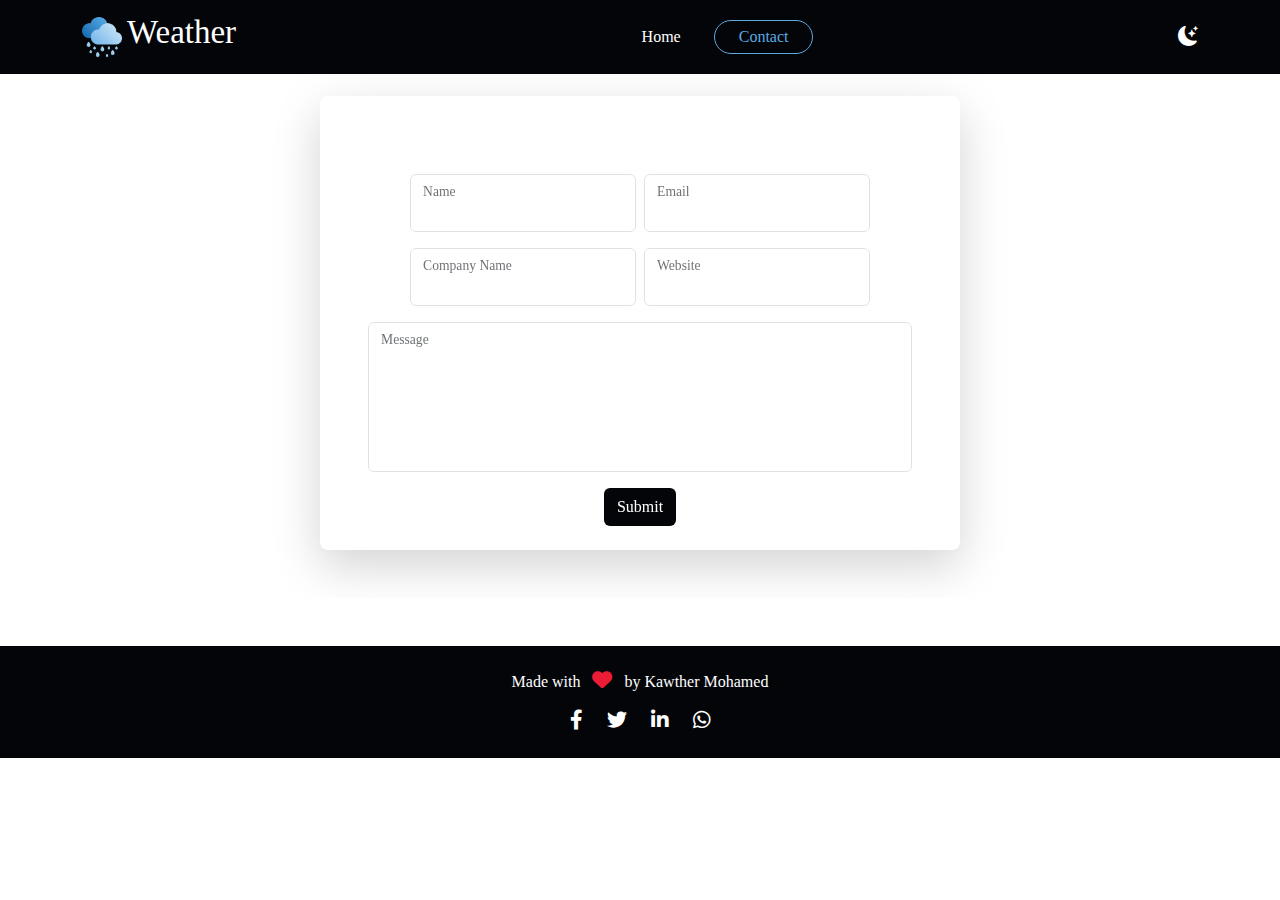
==== contact.html @ 6bb99279 "first commit" ====
<!DOCTYPE html>
<html lang="en">
  <head>
    <meta charset="UTF-8" />
    <meta name="viewport" content="width=device-width, initial-scale=1.0" />
    <title>Weather</title>
    <link rel="shortcut icon" href="./img/rainy-day.png" type="image/x-icon" />
    <!-- bootstrap icons -->
    <link rel="stylesheet" href="./css/bootstrap-icons.css" />
    <!-- fontawesome icons -->
    <link rel="stylesheet" href="./css/all.min.css" />
    <!-- bootstrap css -->
    <link rel="stylesheet" href="./css/bootstrap.min.css" />
    <!-- main css -->
    <link rel="stylesheet" href="./css/style.css" />
  </head>
  <body>
    <nav class="navbar navbar-expand-lg fixed-top">
      <div class="container">
        <a class="navbar-brand" href="index.html"
          ><img src="./img/rainy-day.png" alt="logo" />
          <h1>Weather</h1></a
        >
        <button
          class="navbar-toggler d-lg-none"
          type="button"
          data-bs-toggle="collapse"
          data-bs-target="#collapsibleNavId"
          aria-controls="collapsibleNavId"
          aria-expanded="false"
          aria-label="Toggle navigation"
        >
          <span class="navbar-toggler-icon"></span>
        </button>
        <div class="collapse navbar-collapse" id="collapsibleNavId">
          <ul class="navbar-nav mx-auto mt-2 mt-lg-0">
            <li class="nav-item">
              <a
                class="nav-link py-1 px-4 me-2"
                href="index.html"
                aria-current="page"
                >Home <span class="visually-hidden">(current)</span></a
              >
            </li>
            <li class="nav-item">
              <a class="nav-link py-1 px-4 active" href="contact.html"
                >Contact</a
              >
            </li>
          </ul>
        </div>
        <i class="mode bi bi-moon-stars-fill"></i>
      </div>
    </nav>

    <section class="my-5 text-center overflow-auto">
      <div class="contact shadow-lg w-50 m-auto py-4 my-5 rounded-3">
        <h2 class="mb-3 fw-bold">Contact us</h2>
        <form>
          <div class="d-flex gap-2 justify-content-center">
            <div class="form-floating mb-3">
              <input
                type="text"
                class="form-control"
                name="formId1"
                id="name"
              />
              <label for="name">Name</label>
            </div>
            <div class="form-floating mb-3">
              <input
                type="email"
                class="form-control"
                name="formId1"
                id="email"
              />
              <label for="email">Email</label>
            </div>
          </div>
          <div class="d-flex gap-2 justify-content-center">
            <div class="form-floating mb-3">
              <input
                type="text"
                class="form-control"
                name="formId1"
                id="name"
              />
              <label for="name">Company Name</label>
            </div>
            <div class="form-floating mb-3">
              <input
                type="url"
                class="form-control"
                name="formId1"
                id="email"
              />
              <label for="email">Website</label>
            </div>
          </div>
          <div class="form-floating mb-3 mx-5">
            <textarea class="form-control" name="msg" id="msg"></textarea>
            <label for="msg">Message</label>
          </div>
          <button class="btn" type="button">Submit</button>
        </form>
      </div>
    </section>

    <footer class="py-4">
      <div class="d-flex">
        <div class="m-auto">
          <p>
            Made with <i class="fa-solid fa-heart fa-beat mx-2"></i> by Kawther
            Mohamed
          </p>
          <ul class="m-0 d-flex list-unstyled gap-4 justify-content-center">
            <li>
              <i class="fa-brands fa-facebook-f"></i>
            </li>
            <li>
              <i class="fa-brands fa-twitter"></i>
            </li>
            <li>
              <i class="fa-brands fa-linkedin-in"></i>
            </li>
            <li>
              <i class="fa-brands fa-whatsapp"></i>
            </li>
          </ul>
        </div>
      </div>
    </footer>
    <!-- bootstarap js -->
    <script src="./js/bootstrap.bundle.min.js"></script>
    <!-- main js -->
    <script src="./js/main.js"></script>
  </body>
</html>
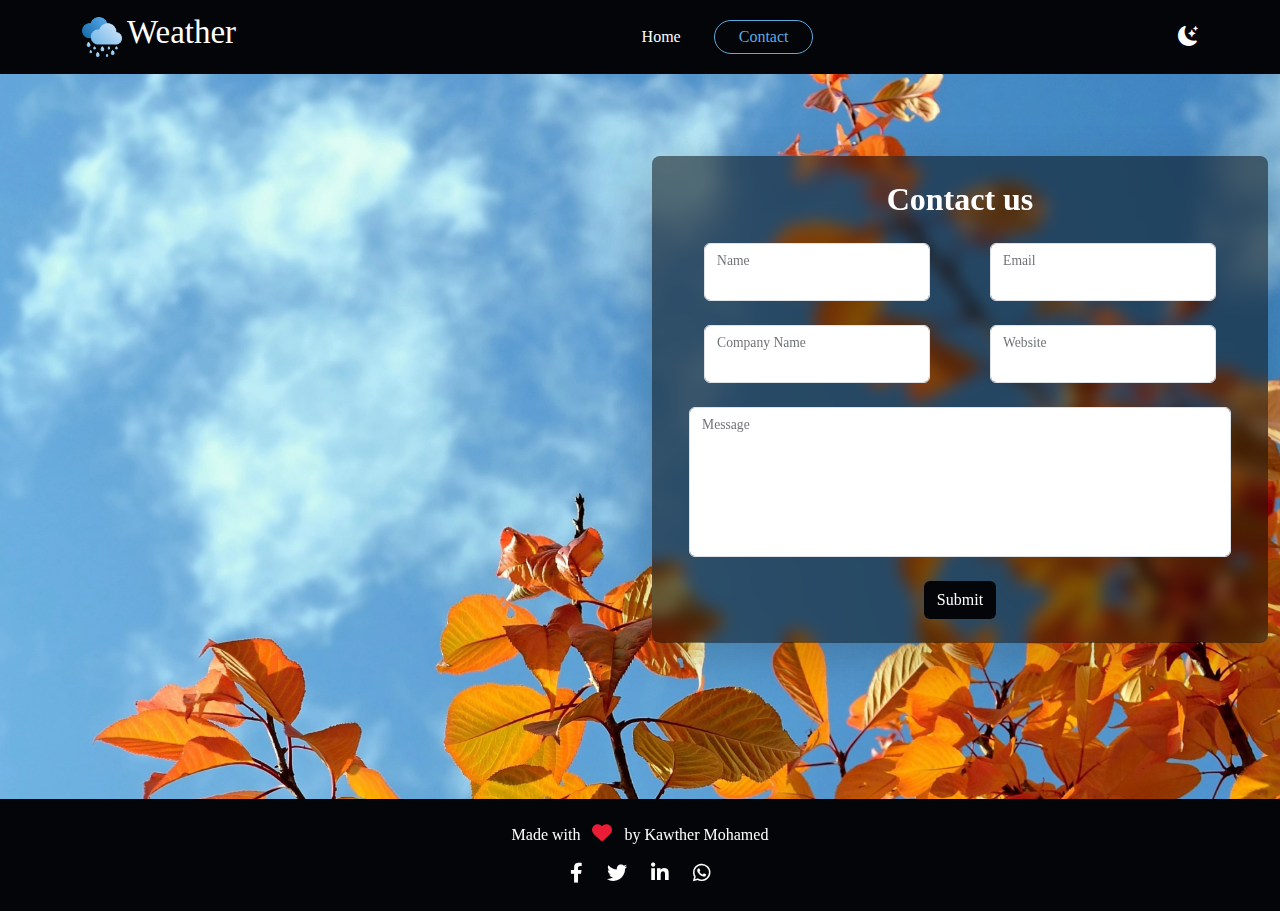
==== commit 6d0f3181: "geolocation" ====
--- a/contact.html
+++ b/contact.html
@@ -53,56 +53,76 @@
       </div>
     </nav>
 
-    <section class="my-5 text-center overflow-auto">
-      <div class="contact shadow-lg w-50 m-auto py-4 my-5 rounded-3">
-        <h2 class="mb-3 fw-bold">Contact us</h2>
-        <form>
-          <div class="d-flex gap-2 justify-content-center">
-            <div class="form-floating mb-3">
-              <input
-                type="text"
-                class="form-control"
-                name="formId1"
-                id="name"
-              />
-              <label for="name">Name</label>
-            </div>
-            <div class="form-floating mb-3">
-              <input
-                type="email"
-                class="form-control"
-                name="formId1"
-                id="email"
-              />
-              <label for="email">Email</label>
-            </div>
+    <section class="container-fluid my-5 text-center">
+      <div class="row g-4 align-items-center">
+        <div class="col-md-5 ">
+          <div class="my-5 w-100">
+            <iframe
+              width="100%"
+              height="600"
+              frameborder="0"
+              scrolling="no"
+              marginheight="0"
+              marginwidth="0"
+              src="https://maps.google.com/maps?width=100%25&amp;height=600&amp;hl=en&amp;q=1%20Grafton%20Street,%20Dublin,%20Ireland+(My%20Business%20Name)&amp;t=&amp;z=14&amp;ie=UTF8&amp;iwloc=B&amp;output=embed"
+              ><a href="https://www.maps.ie/population/"
+                >Find Population on Map</a
+              ></iframe
+            >
           </div>
-          <div class="d-flex gap-2 justify-content-center">
-            <div class="form-floating mb-3">
-              <input
-                type="text"
-                class="form-control"
-                name="formId1"
-                id="name"
-              />
-              <label for="name">Company Name</label>
-            </div>
-            <div class="form-floating mb-3">
-              <input
-                type="url"
-                class="form-control"
-                name="formId1"
-                id="email"
-              />
-              <label for="email">Website</label>
-            </div>
+        </div>
+        <div class="col-md-6  offset-md-1">
+          <div class="contact py-4 shadow-lg  my-5 rounded-3">
+            <h2 class="mb-4 fw-bold">Contact us</h2>
+            <form>
+              <div class="d-flex gap-2 justify-content-evenly">
+                <div class="form-floating mb-3">
+                  <input
+                    type="text"
+                    class="form-control"
+                    name="formId1"
+                    id="name"
+                  />
+                  <label for="name">Name</label>
+                </div>
+                <div class="form-floating mb-4">
+                  <input
+                    type="email"
+                    class="form-control"
+                    name="formId1"
+                    id="email"
+                  />
+                  <label for="email">Email</label>
+                </div>
+              </div>
+              <div class="d-flex gap-2 justify-content-evenly">
+                <div class="form-floating mb-4">
+                  <input
+                    type="text"
+                    class="form-control"
+                    name="formId1"
+                    id="name"
+                  />
+                  <label for="name">Company Name</label>
+                </div>
+                <div class="form-floating mb-4">
+                  <input
+                    type="url"
+                    class="form-control"
+                    name="formId1"
+                    id="email"
+                  />
+                  <label for="email">Website</label>
+                </div>
+              </div>
+              <div class="form-floating mb-4 textArea">
+                <textarea class="form-control" name="msg" id="msg"></textarea>
+                <label for="msg">Message</label>
+              </div>
+              <button class="btn" type="button">Submit</button>
+            </form>
           </div>
-          <div class="form-floating mb-3 mx-5">
-            <textarea class="form-control" name="msg" id="msg"></textarea>
-            <label for="msg">Message</label>
-          </div>
-          <button class="btn" type="button">Submit</button>
-        </form>
+        </div>
       </div>
     </section>
 
--- a/css/style.css
+++ b/css/style.css
@@ -130,7 +130,12 @@
 /**********/
 .contact {
   backdrop-filter: blur(8px);
+  background-color: var(--sec-color);
   margin-block: 100px;
+}
+.contact .textArea{
+  width: 88%;
+  margin: auto;
 }
 .contact textarea {
   height: 150px !important;
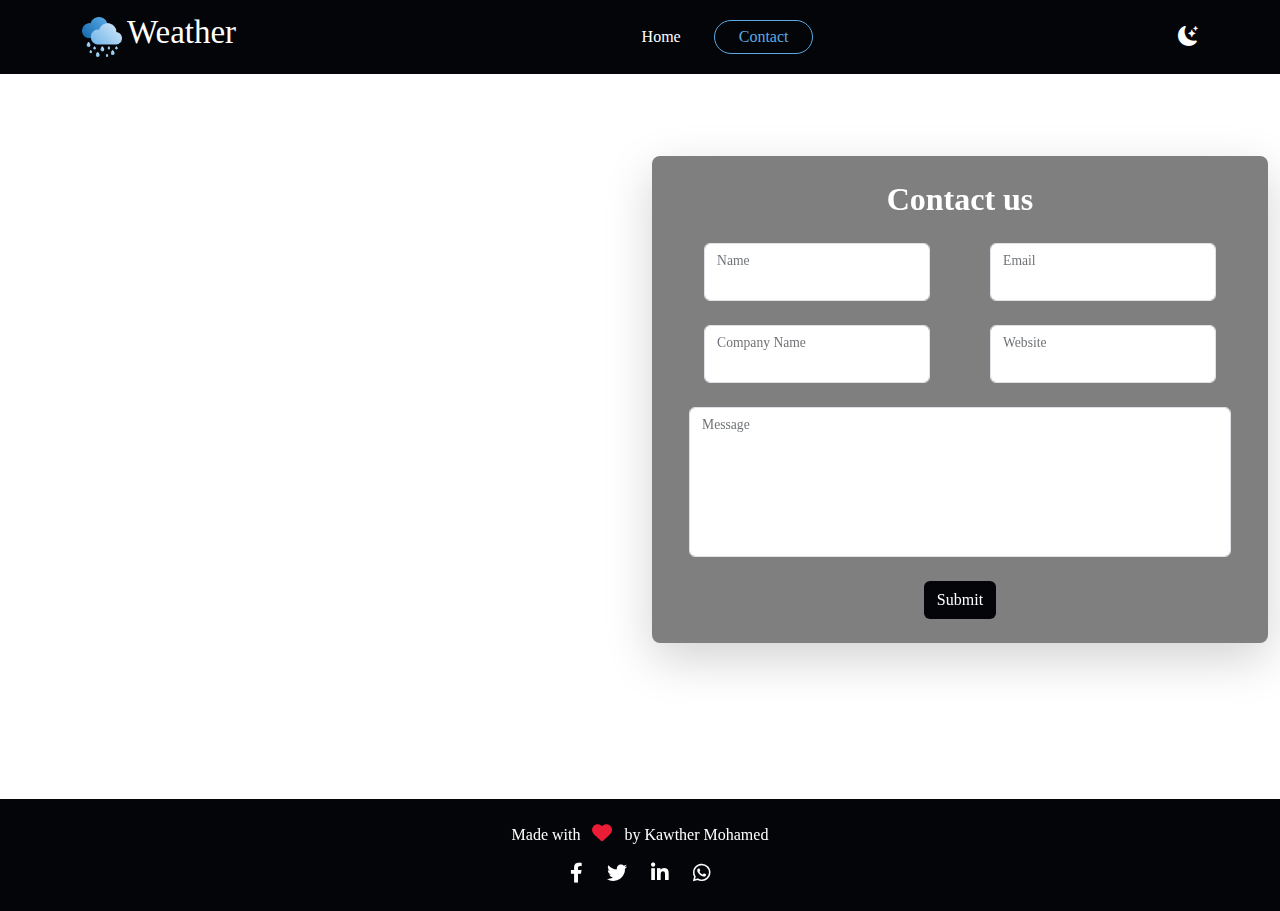
==== commit d40239f4: "finish" ====
--- a/contact.html
+++ b/contact.html
@@ -119,7 +119,7 @@
                 <textarea class="form-control" name="msg" id="msg"></textarea>
                 <label for="msg">Message</label>
               </div>
-              <button class="btn" type="button">Submit</button>
+              <button class="btn" type="submit">Submit</button>
             </form>
           </div>
         </div>
--- a/css/style.css
+++ b/css/style.css
@@ -11,6 +11,36 @@
   --sec-color: rgba(255, 255, 255, 0.5);
   --tom-color: rgba(255, 255, 255, 0.7);
   --blue-color: #124c78;
+}
+
+::selection{
+  color: var(--black-color);
+  background-color: var(--white-color);
+}
+
+
+
+::-webkit-scrollbar {
+  width: 12px;
+  height: 12px;
+}
+
+::-webkit-scrollbar-track {
+  background: var(--white-color);
+}
+
+::-webkit-scrollbar-thumb {
+  background-color: var(--black-color);
+  box-shadow: 0px 0px 2px 2px #282f38 inset;
+}
+
+::-webkit-scrollbar-thumb:hover {
+  background-color: #02050b;
+}
+
+::-webkit-scrollbar-track,
+::-webkit-scrollbar-thumb {
+  border-radius: 12px;
 }
 
 body {
@@ -127,7 +157,7 @@
   color: #eb1d36;
   font-size: 20px;
 }
-/**********/
+/***************************************************/
 .contact {
   backdrop-filter: blur(8px);
   background-color: var(--sec-color);
